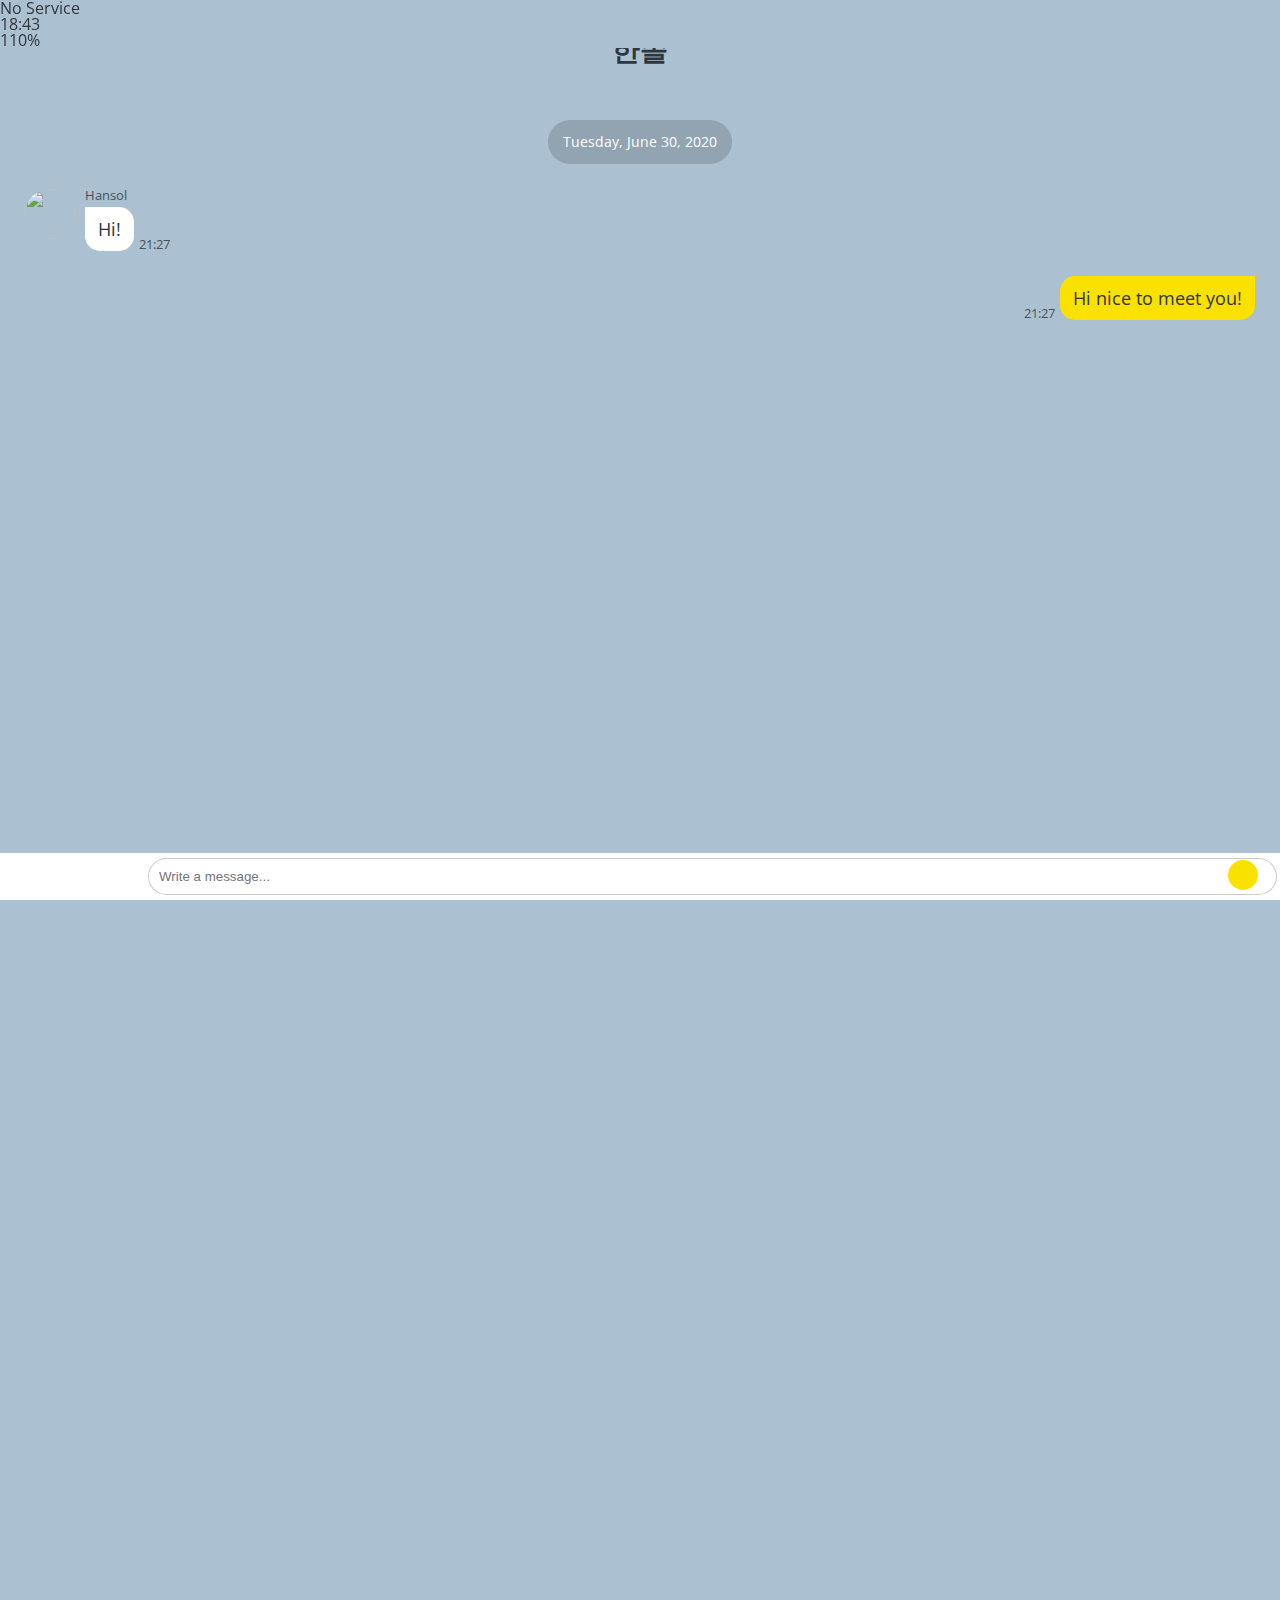
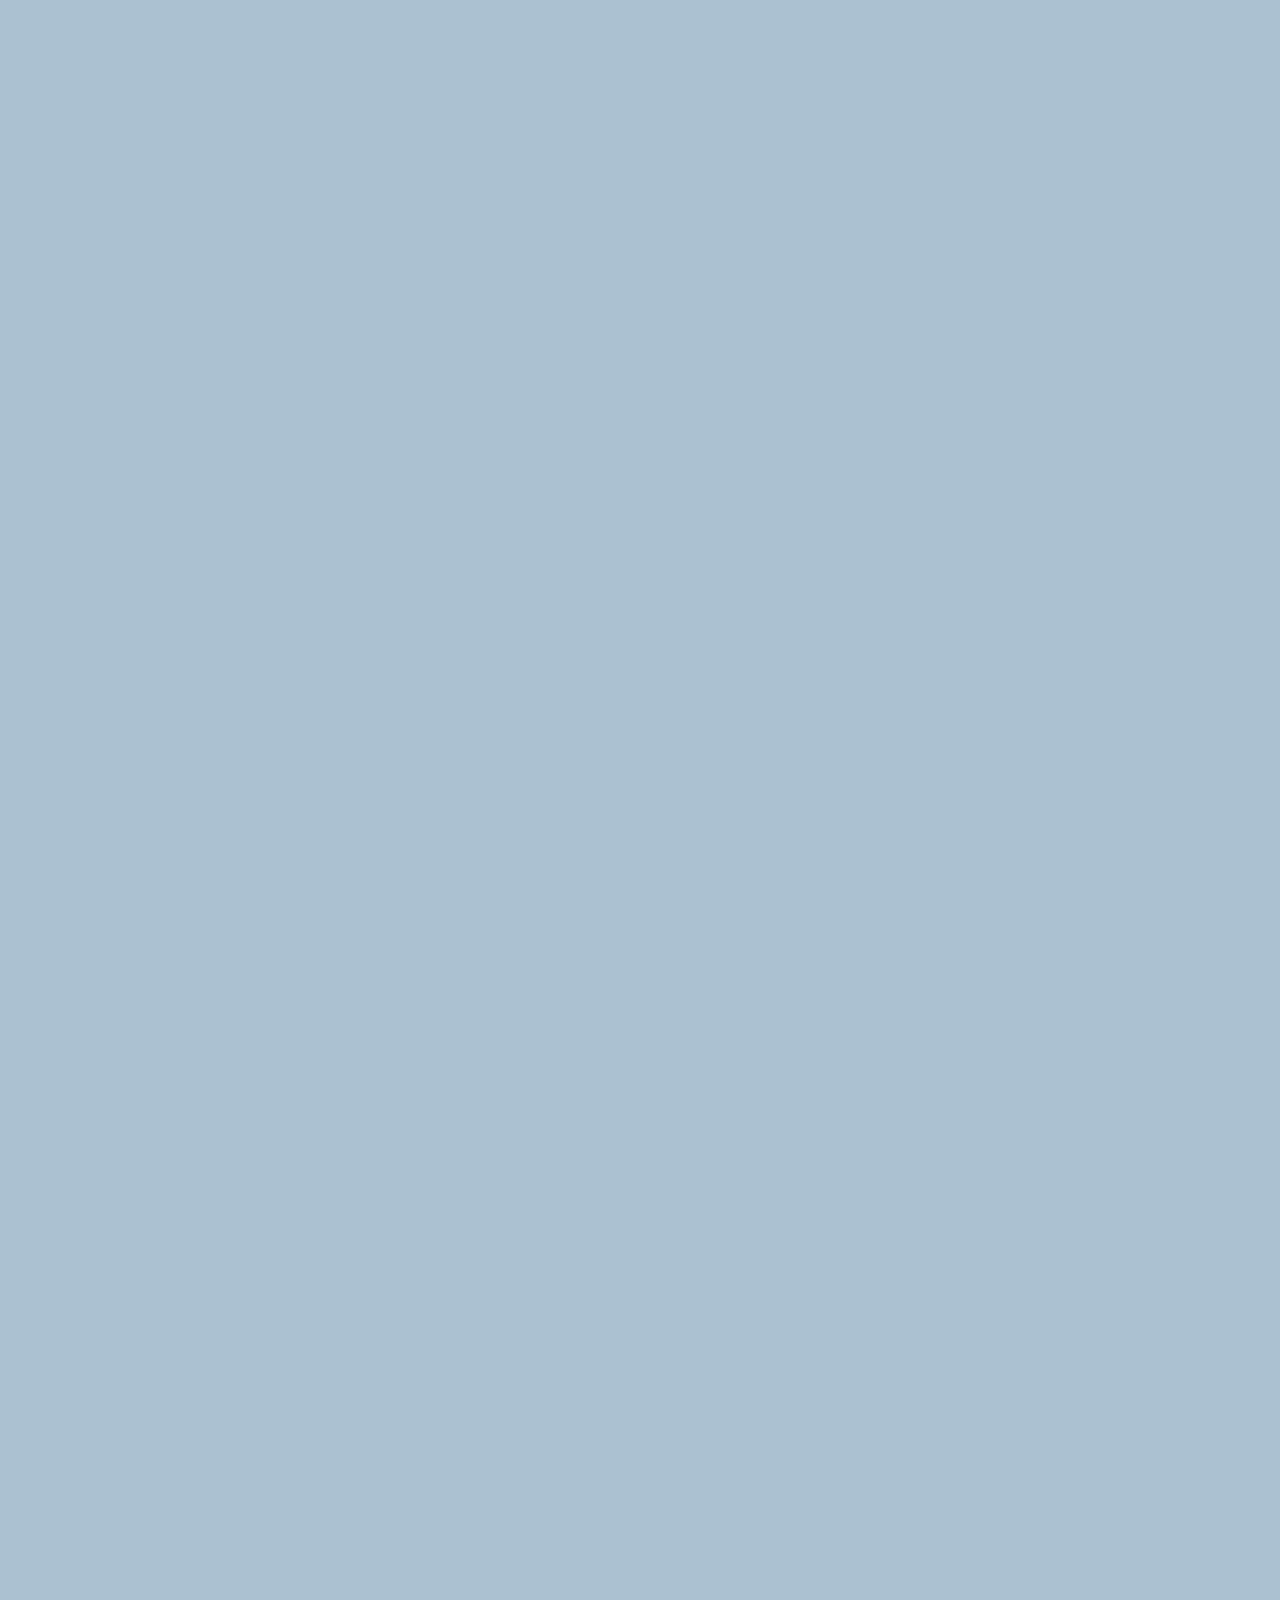
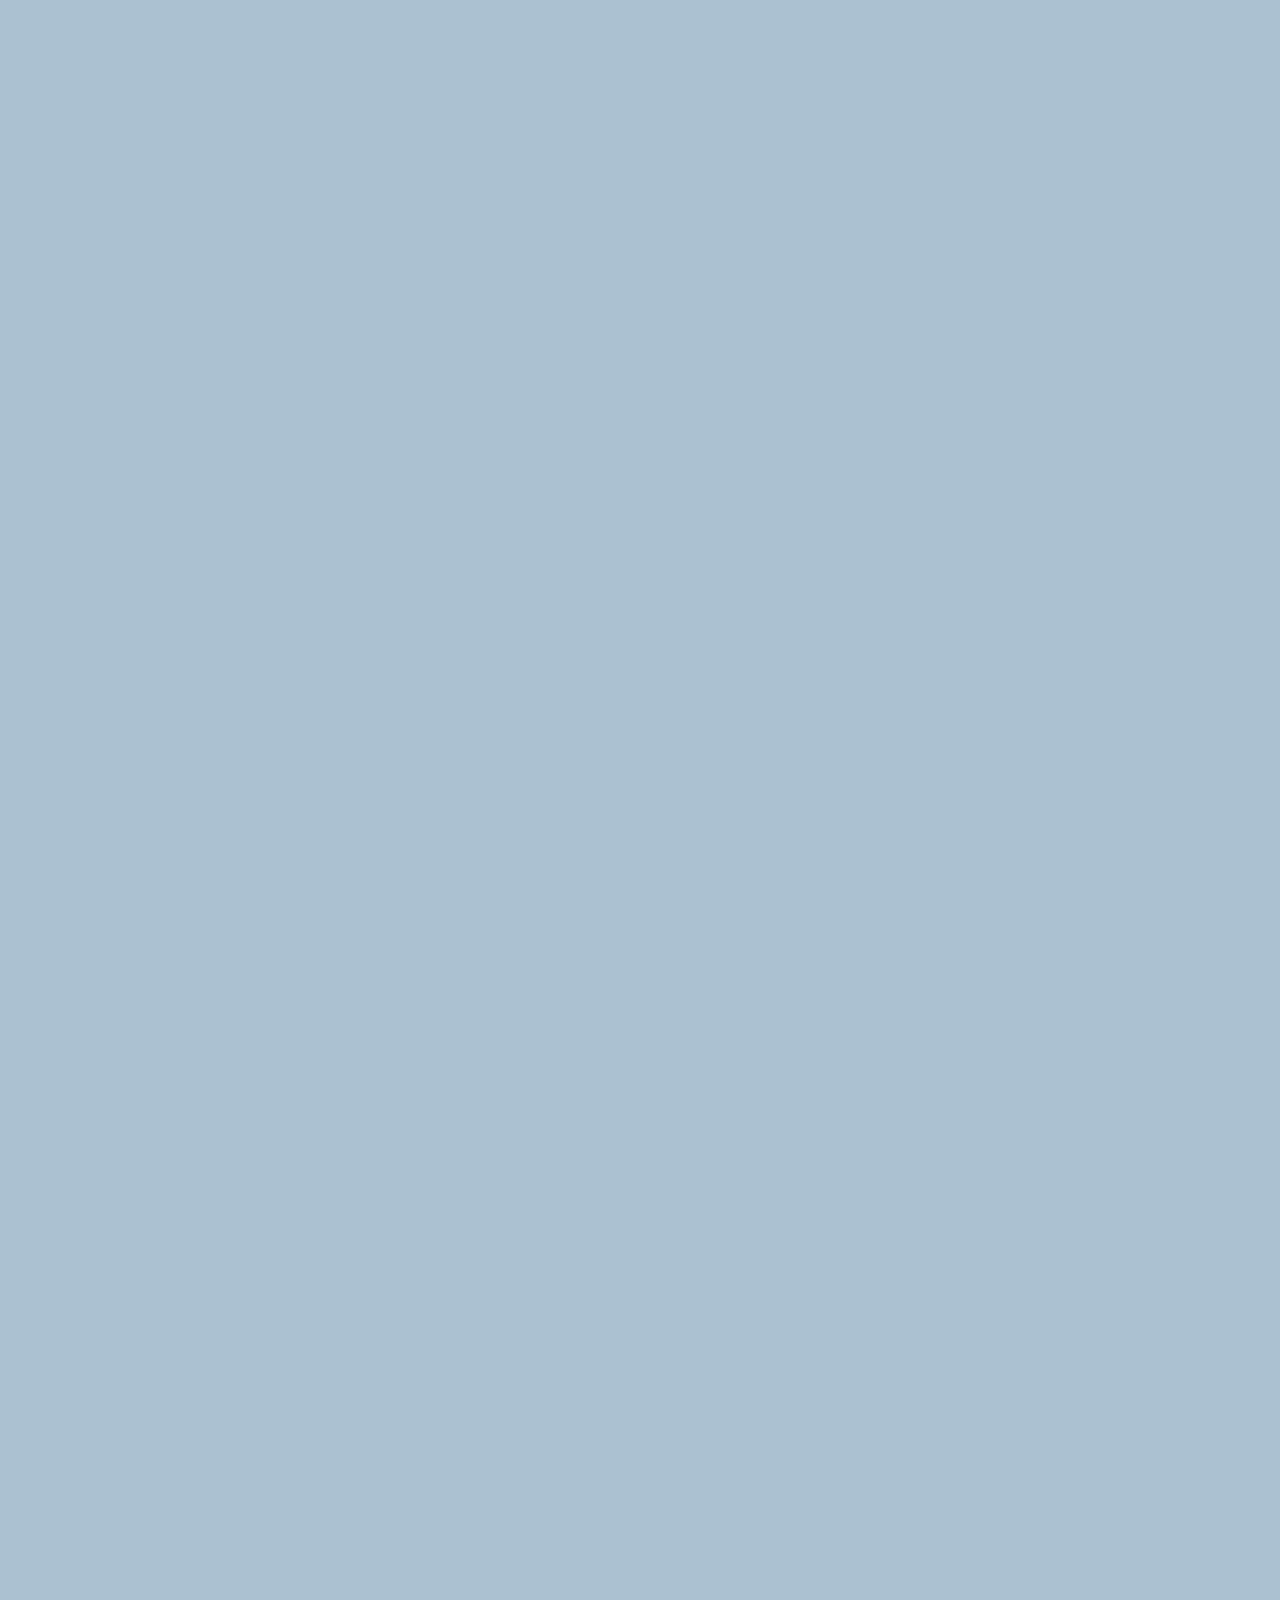
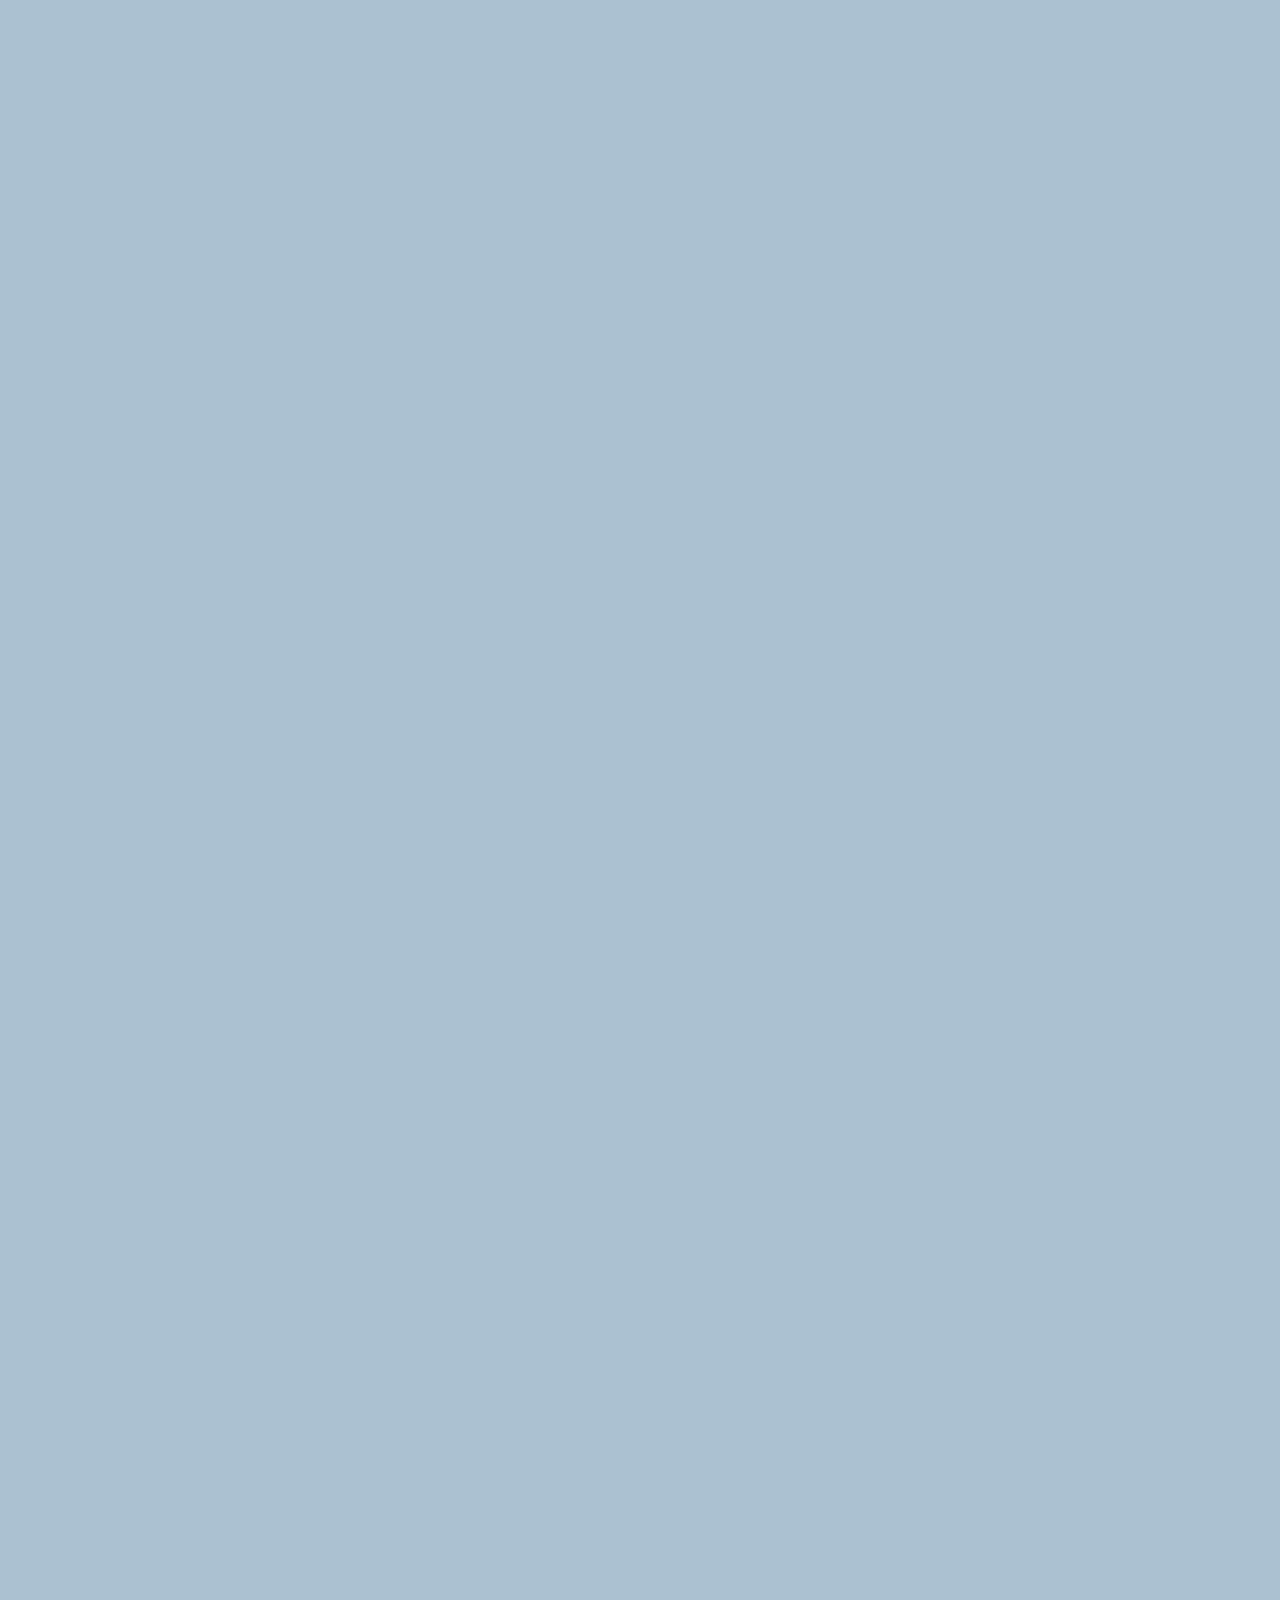
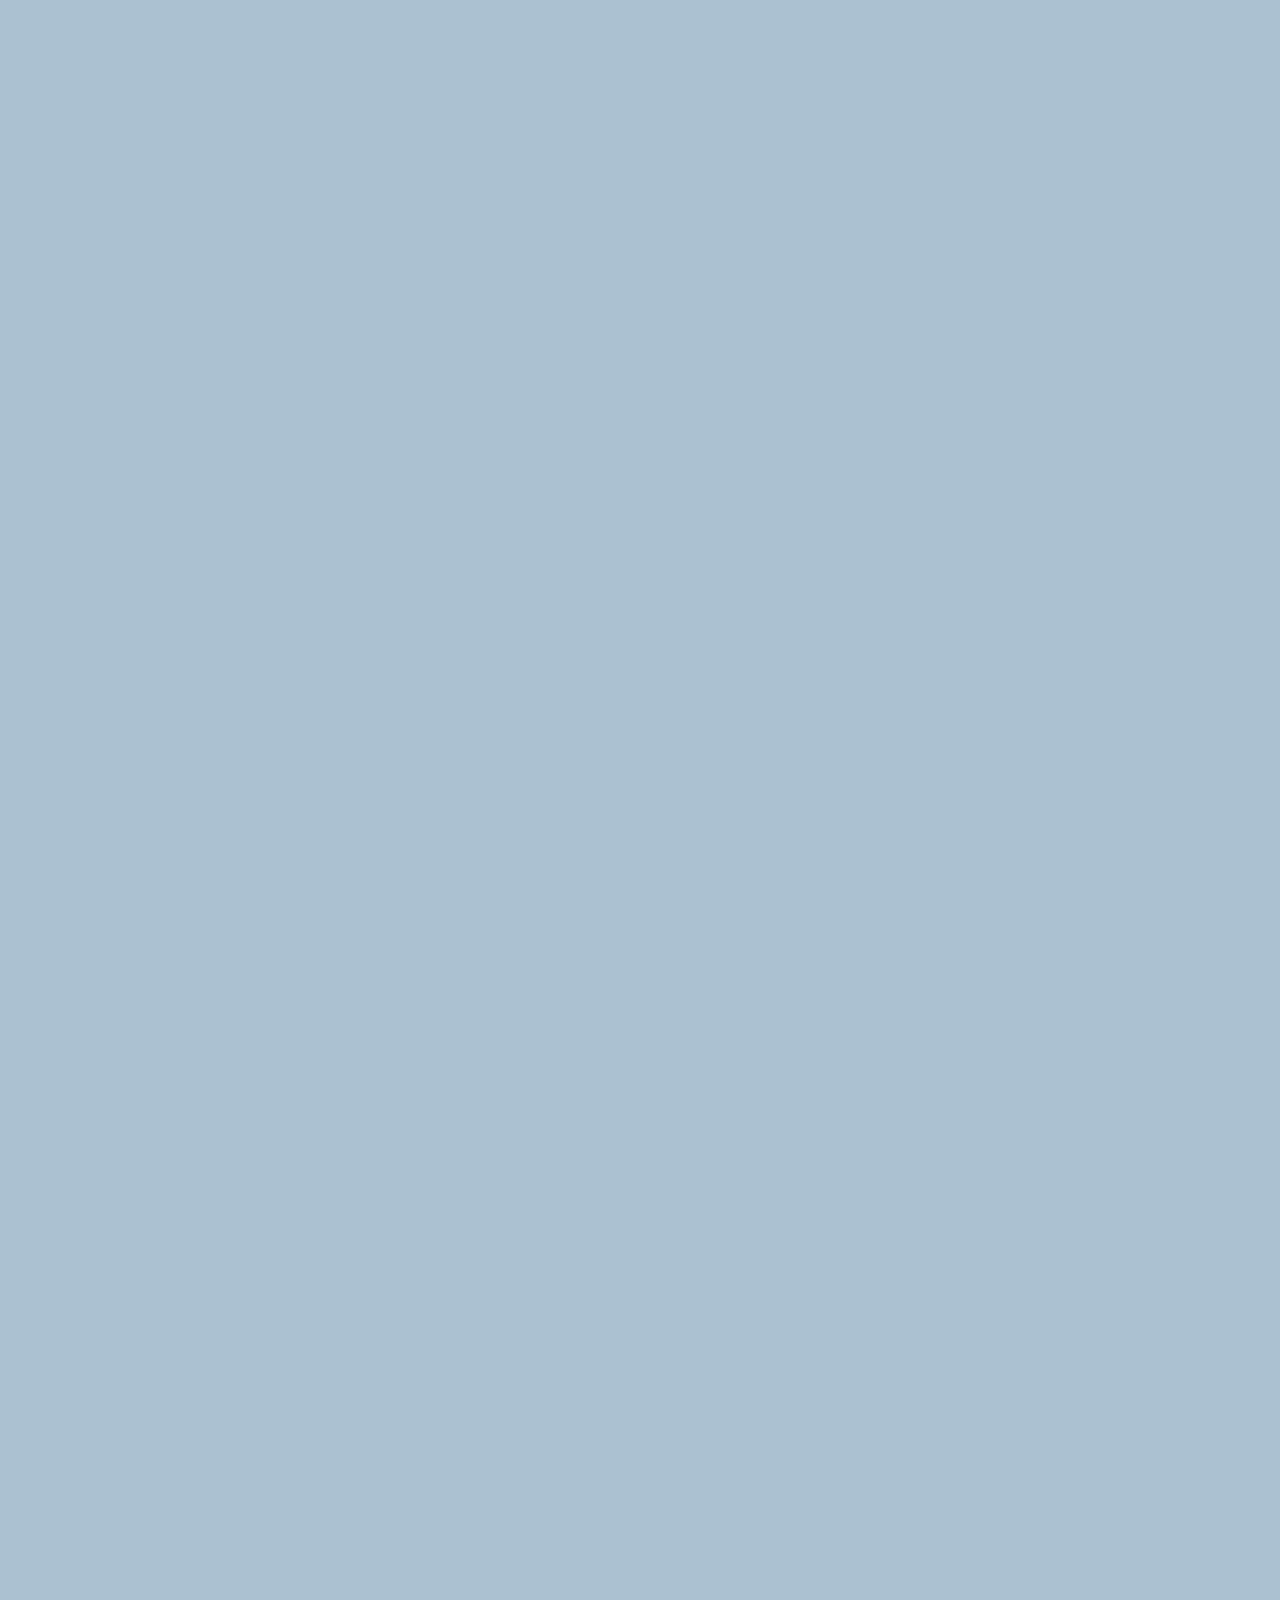
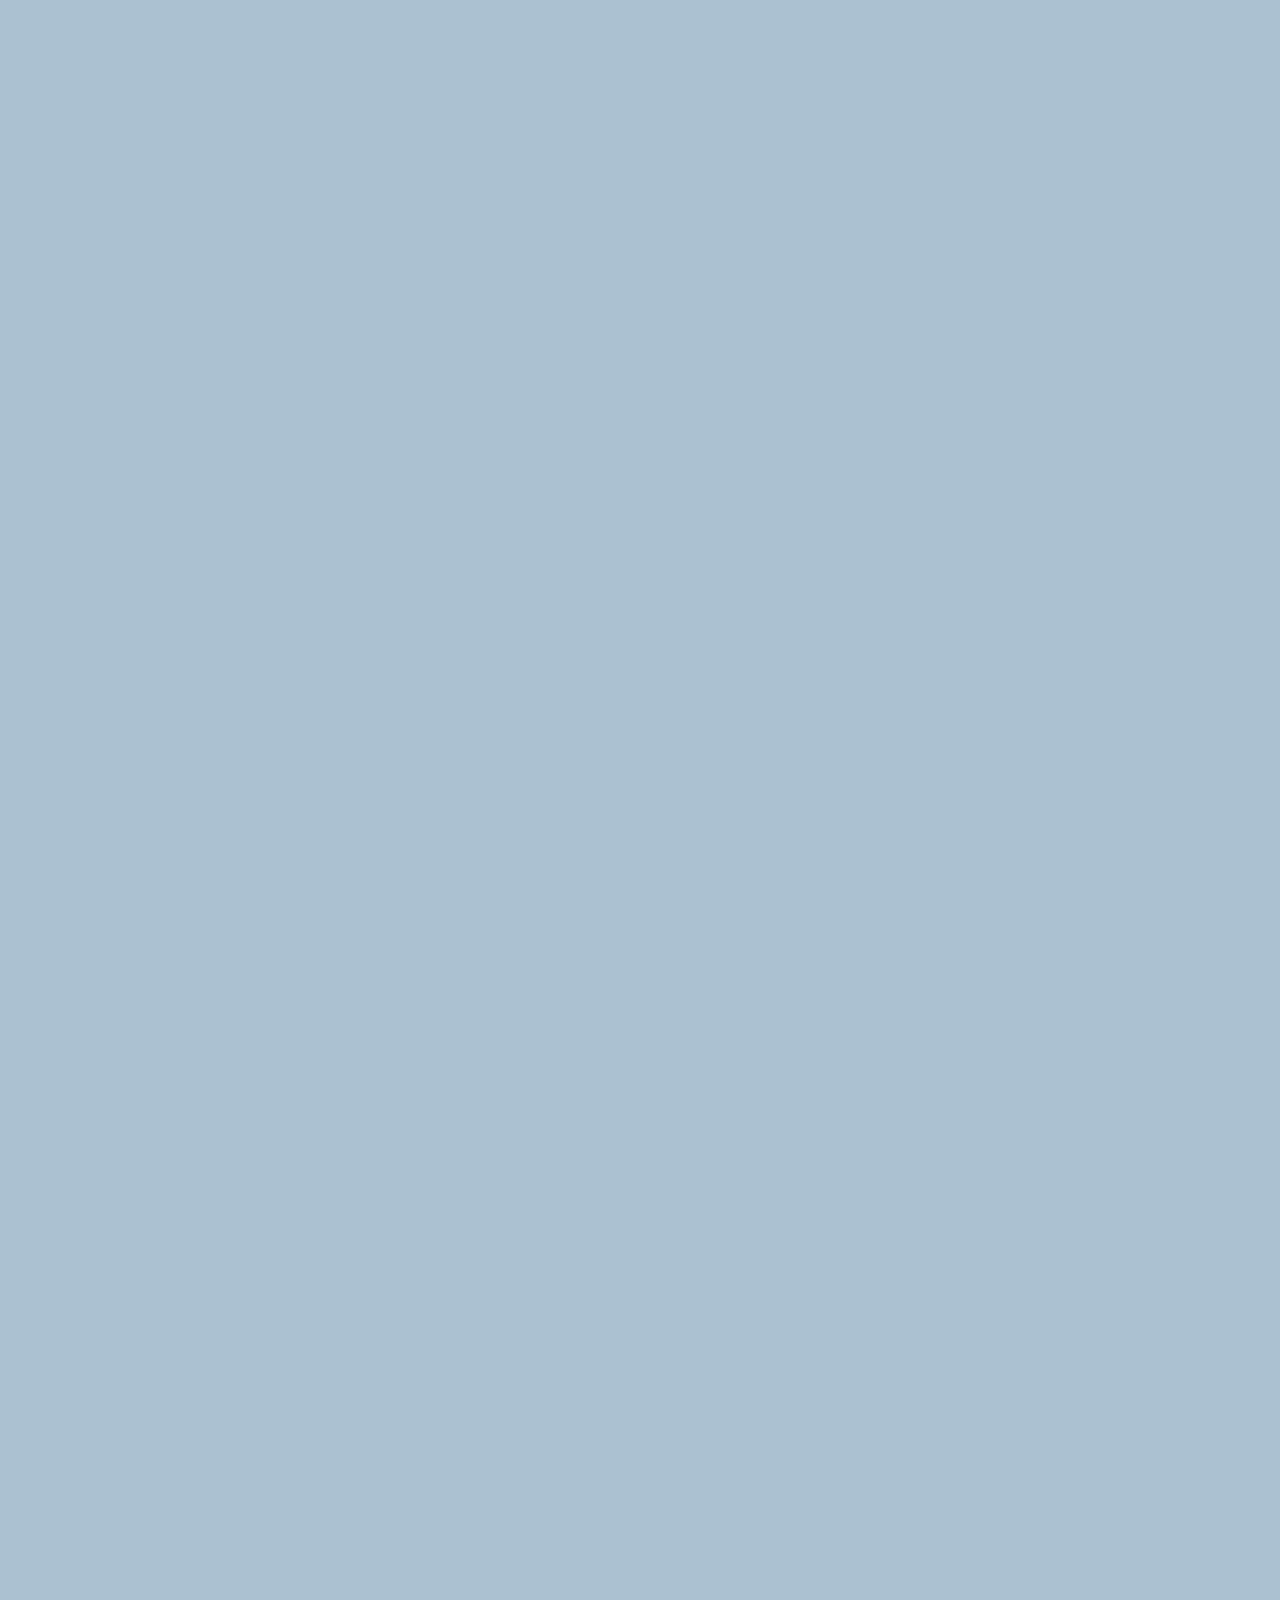
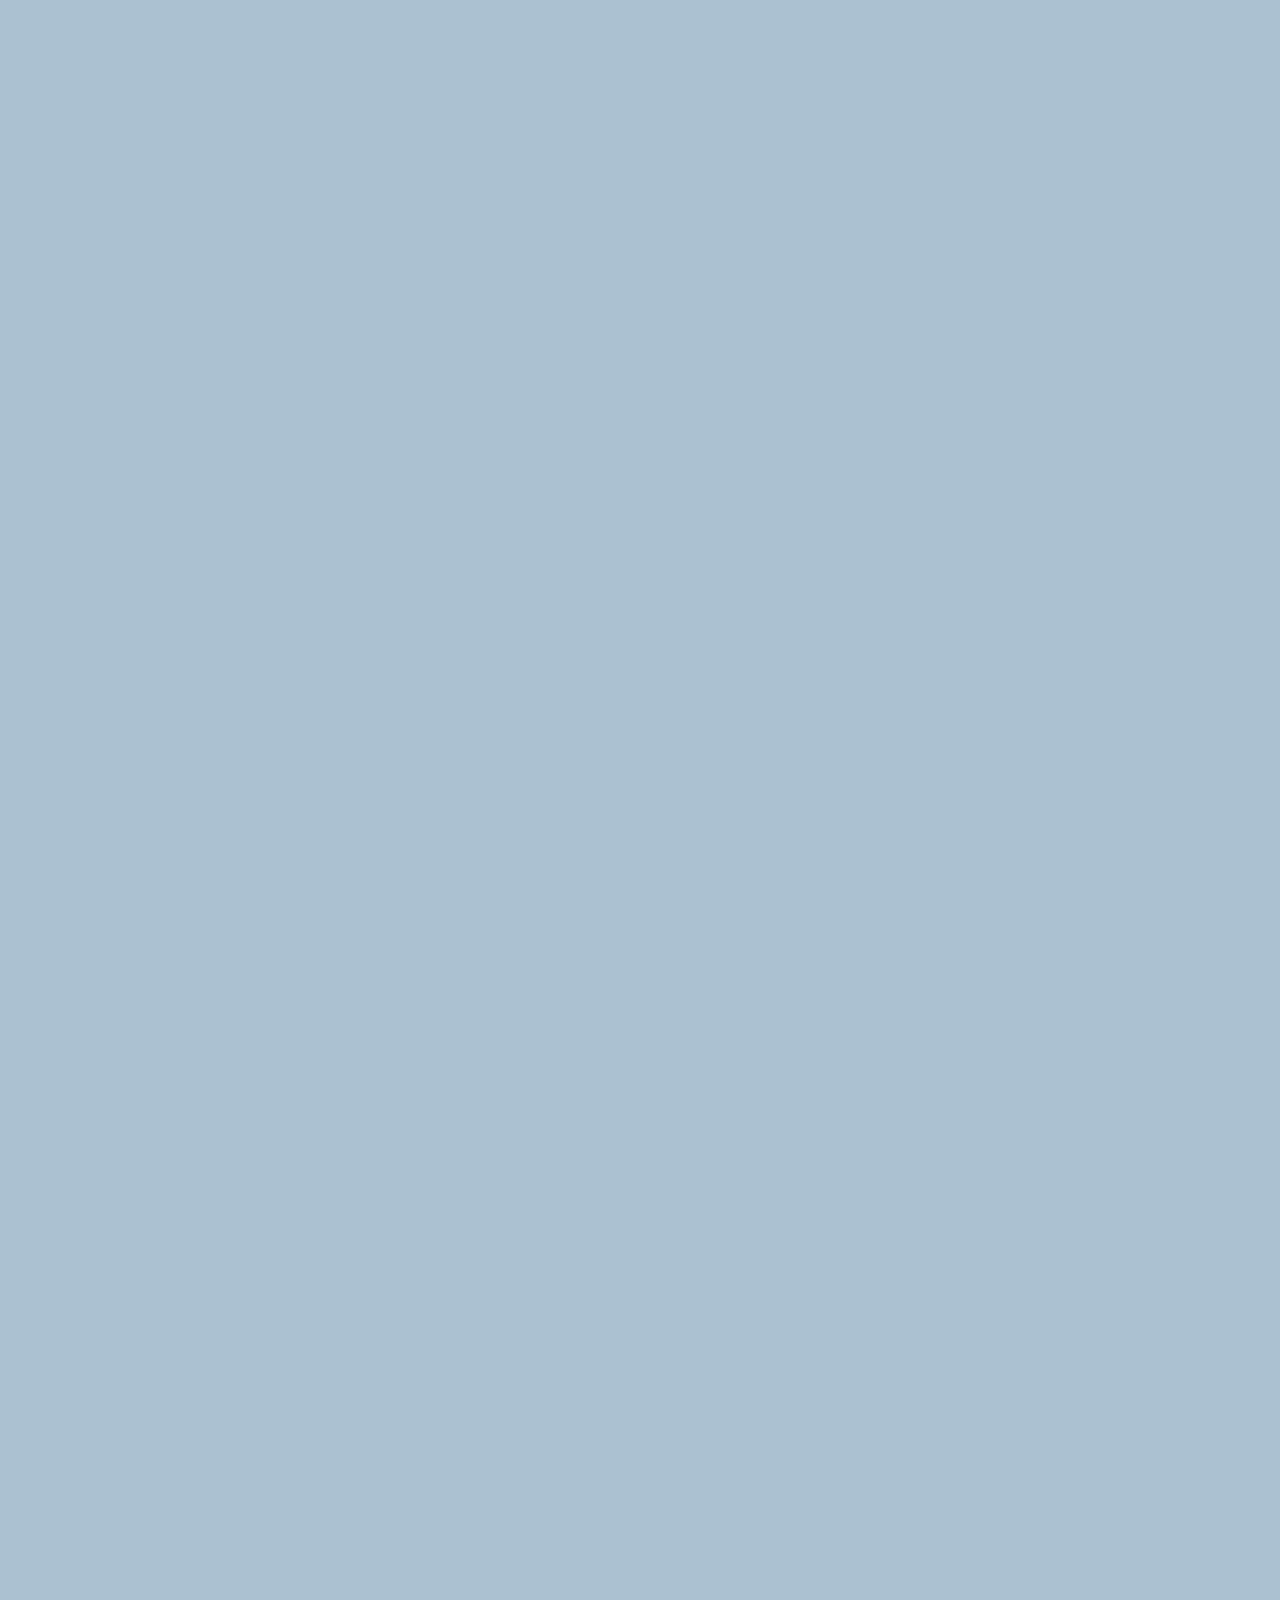
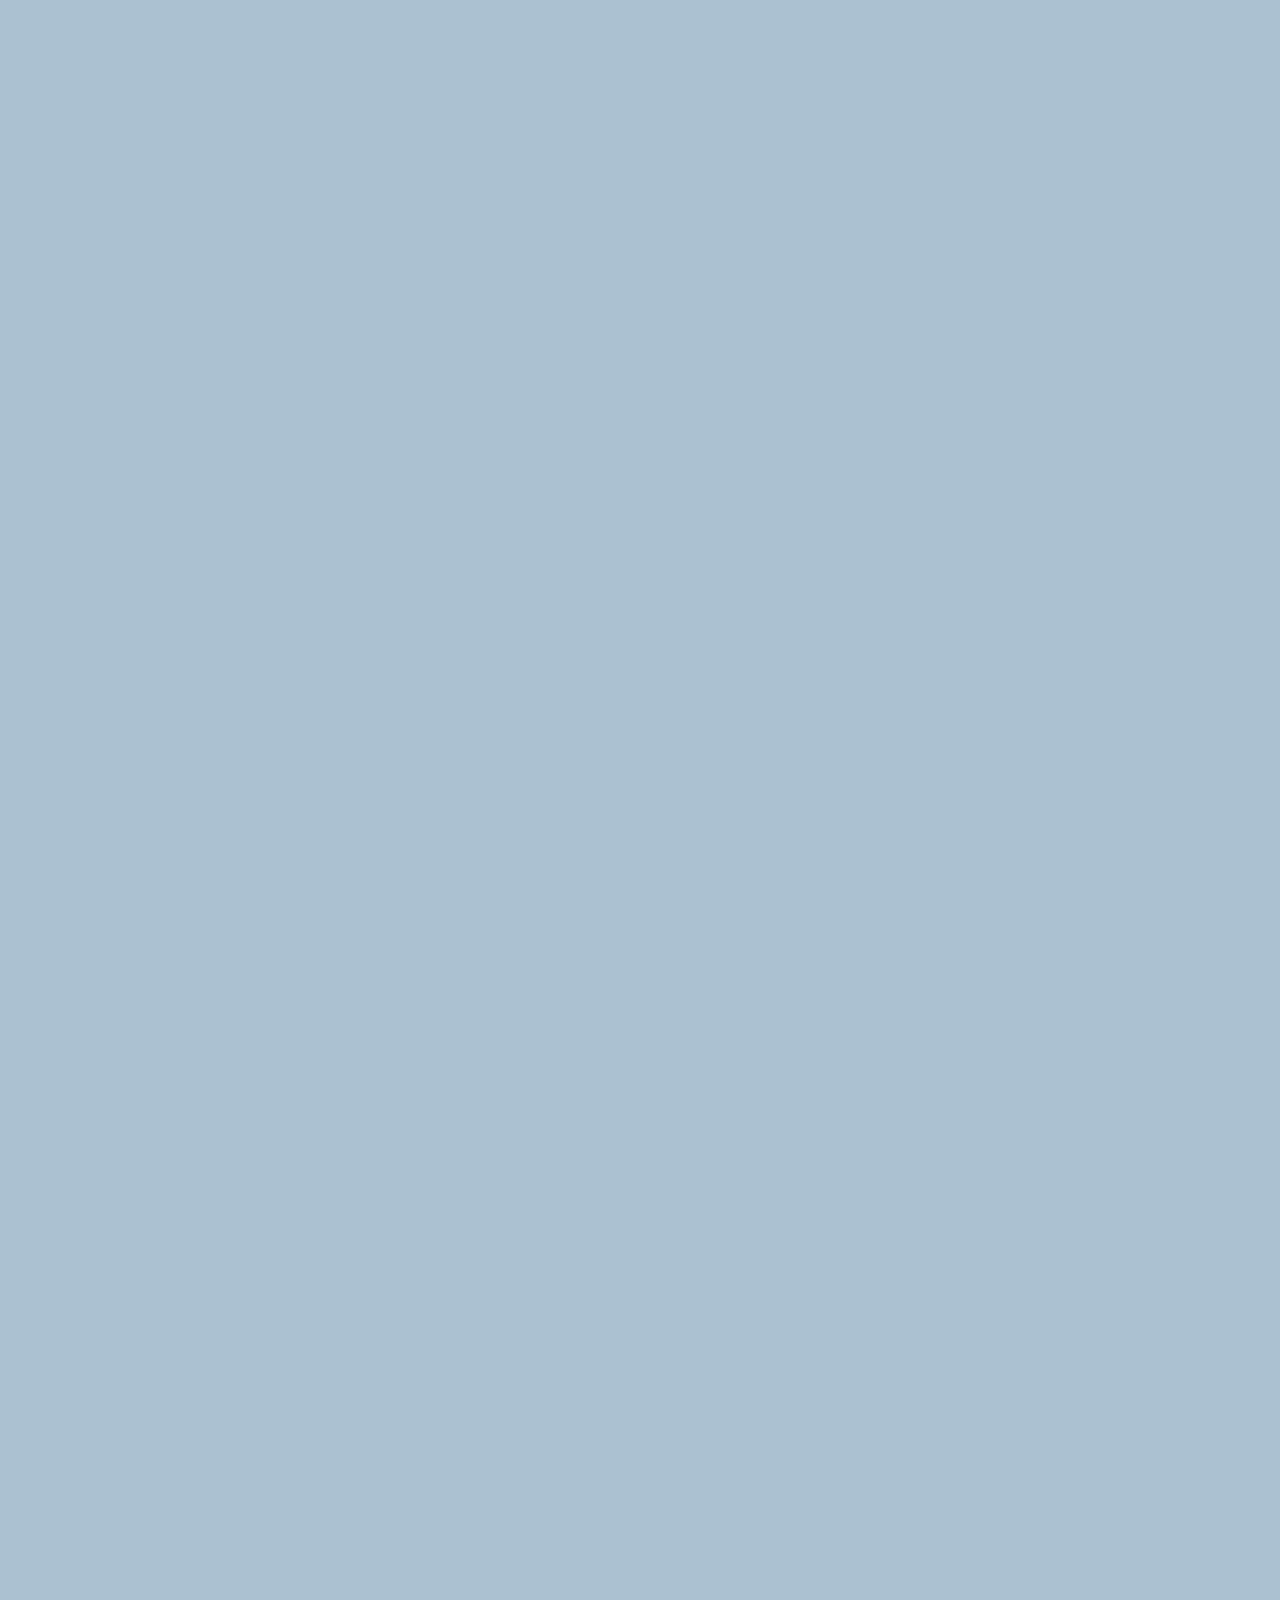
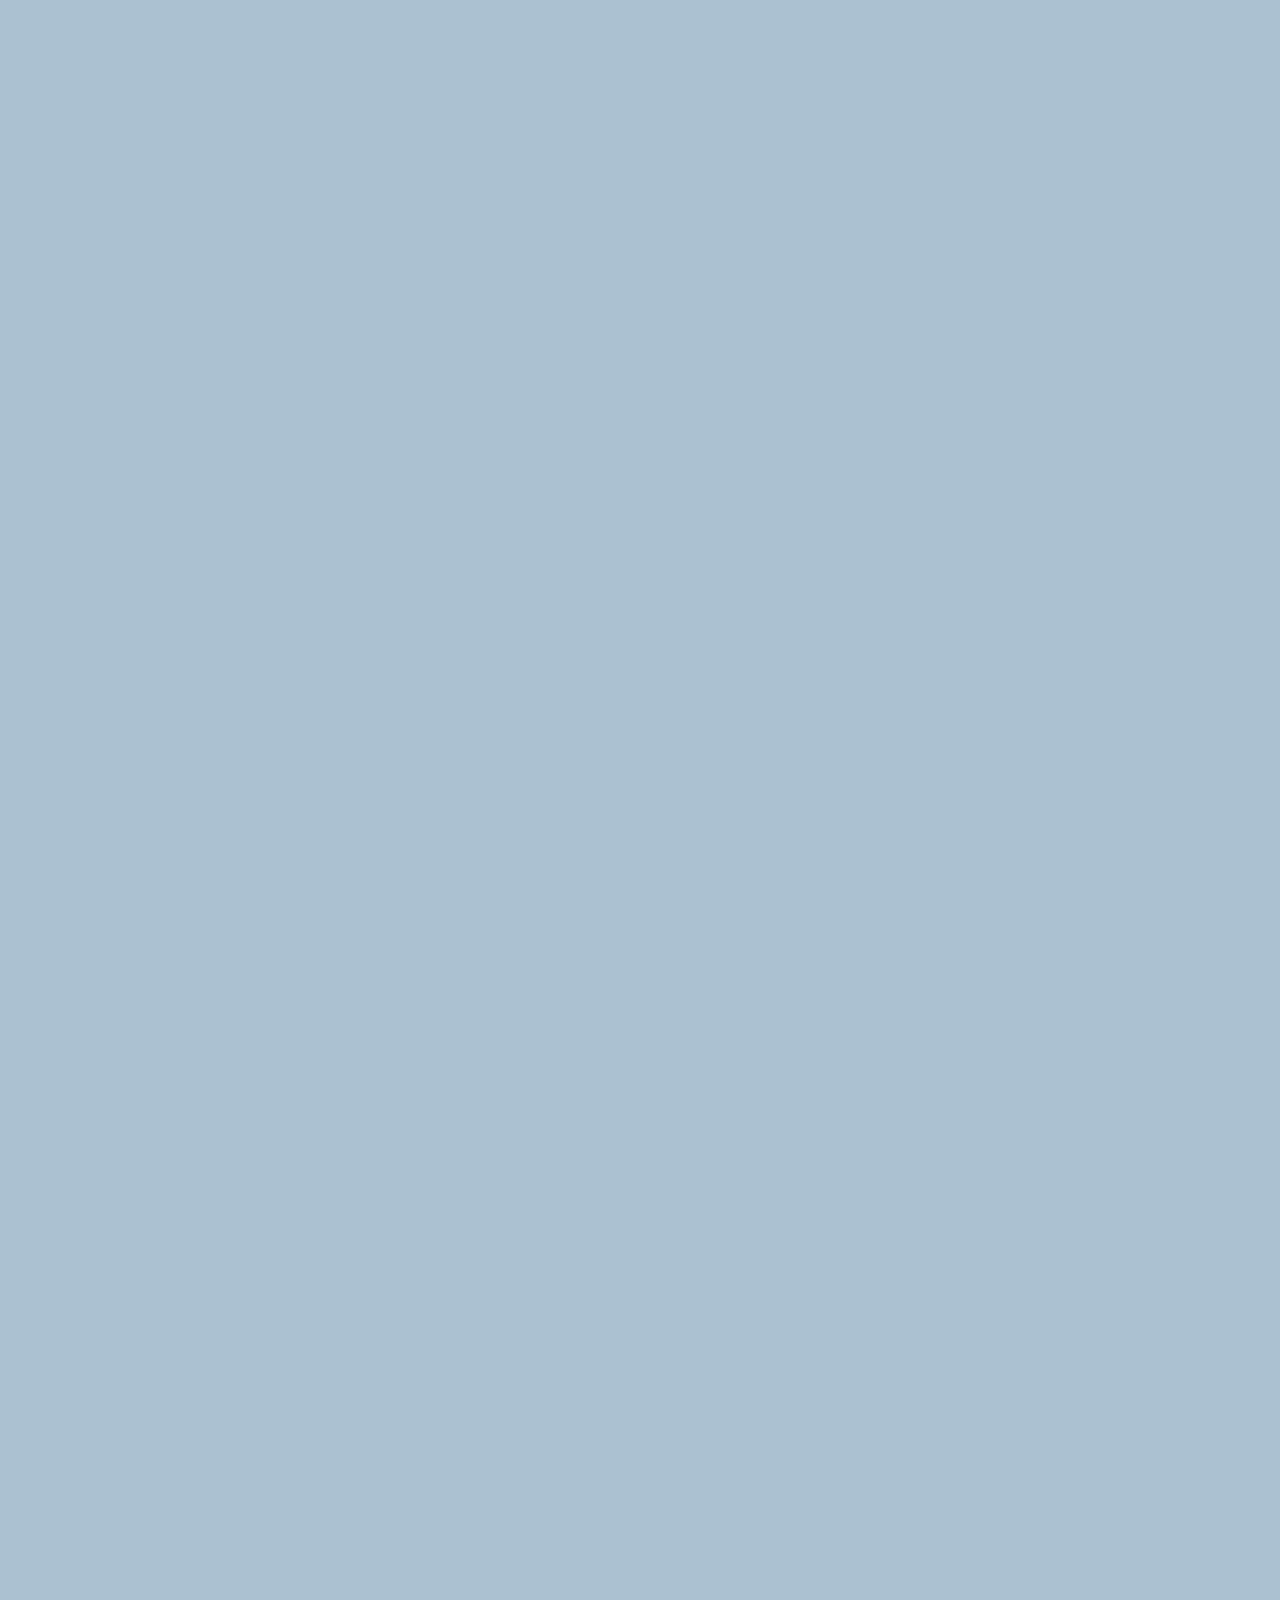
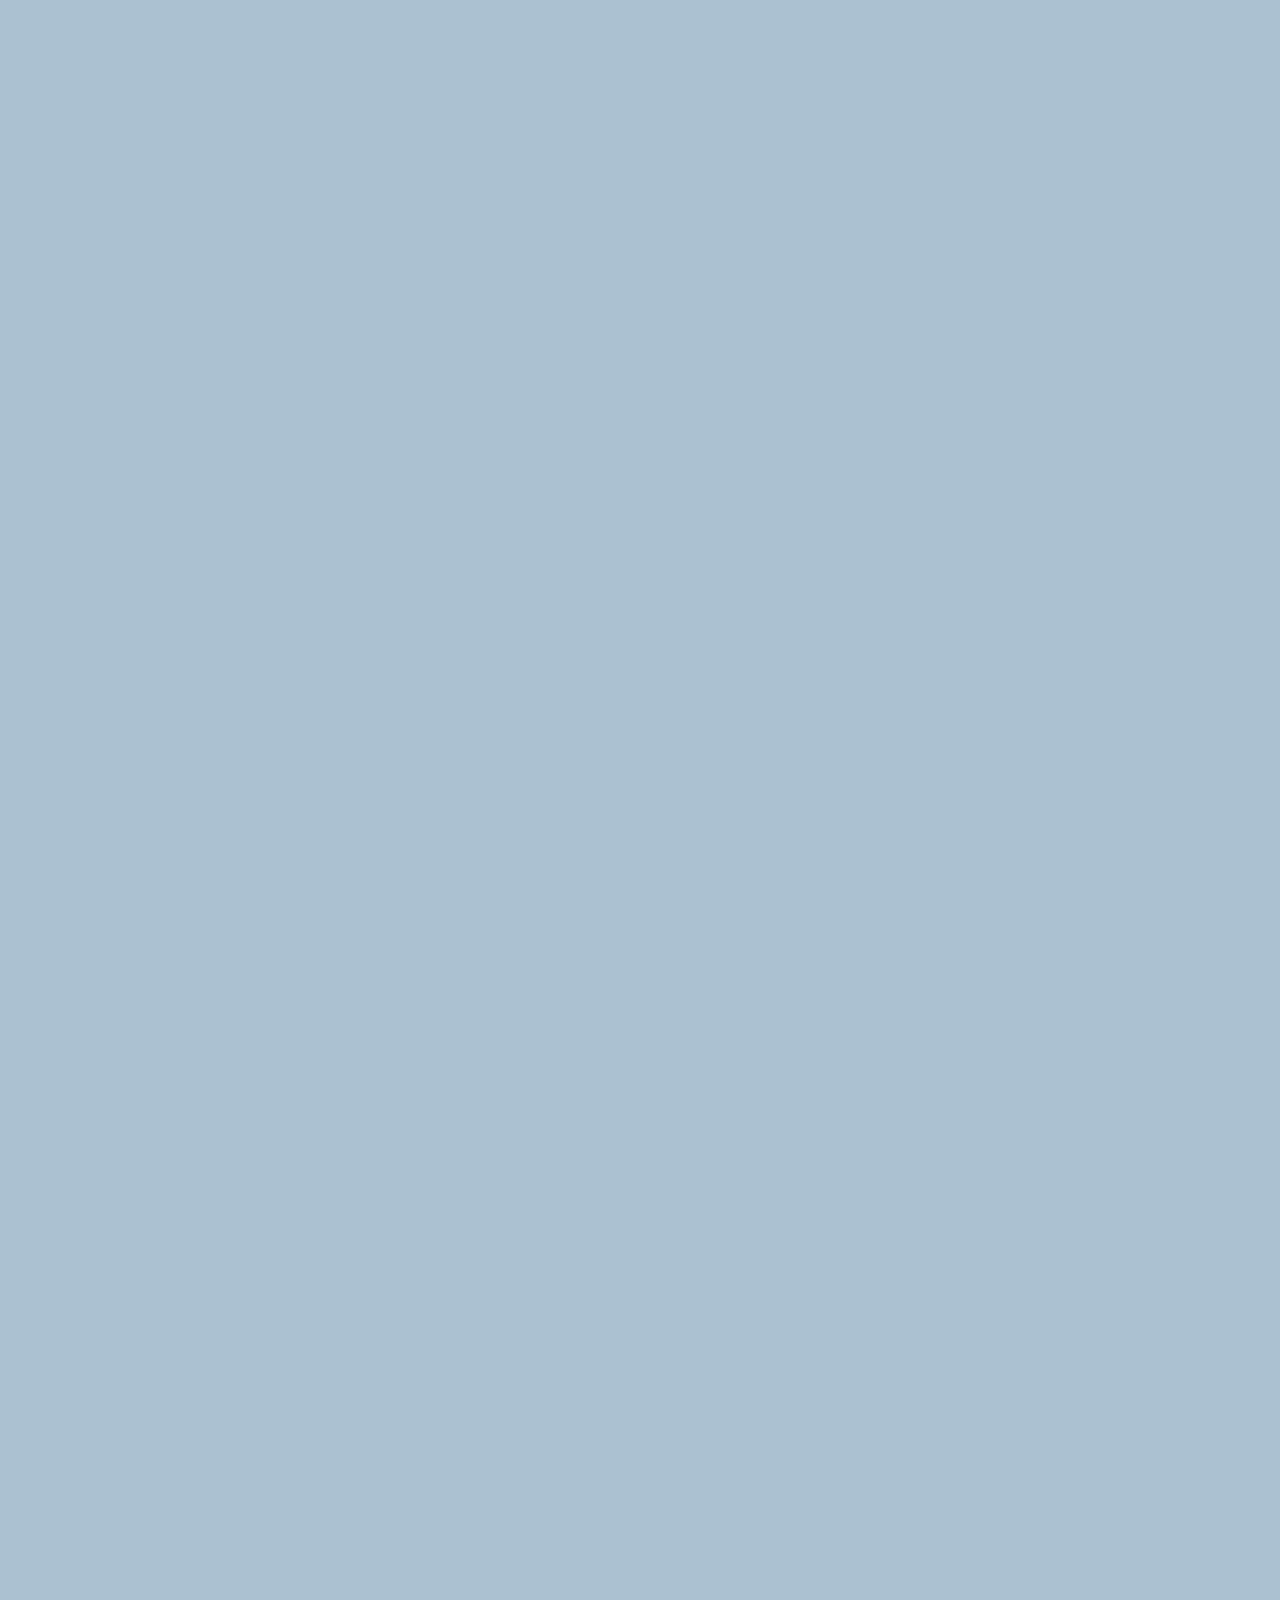
==== chat.html @ 4eeaeaf8 "Finish Write Message Input Page" ====
<!DOCTYPE html>
<html lang="en">
  <head>
    <link rel="stylesheet" href="css/styles.css" />
    <meta charset="UTF-8" />
    <meta http-equiv="X-UA-Compatible" content="IE=edge" />
    <meta name="viewport" content="width=device-width, initial-scale=1.0" />
    <title>Chat w/ Nico - Kokoa Talk</title>
  </head>
  <body id="chat-screen">
    <div class="status-bar">
      <div class="status-bar__column">
        <span>No Service</span>
        <i class="fas fa-wifi"></i>
      </div>
      <div class="status-bar__column">
        <span>18:43</span>
      </div>
      <div class="status-bar__column">
        <span>110%</span>
        <i class="fas fa-battery-full"></i>
        <i class="fas fa-bolt"></i>
      </div>
    </div>

    <header class="alt-header">
      <div class="alt-header__column">
        <a href="chats.html">
          <i class="fas fa-angle-left fa-3x"></i>
        </a>
      </div>
      <div class="alt-header__column">
        <h1 class="alt-header__title">한솔</h1>
      </div>
      <div class="alt-header__column">
        <span><i class="fas fa-search fa-lg"></i></span>
        <span class="i"><i class="fas fa-bars fa-lg"></i></span>
      </div>
    </header>

    <main class="main-screen main-chat">
      <div class="chat__timestamp">Tuesday, June 30, 2020</div>
      <div class="message-row">
        <img src="img/profile.jpg" />
        <div class="message-row__content">
          <span class="message__author">Hansol</span>
          <div class="message__info">
            <span class="message__bubble">Hi!</span>
            <span class="message__time">21:27</span>
          </div>
        </div>
      </div>
      <div class="message-row message-row--own">
        <div class="message-row__content">
          <div class="message__info">
            <span class="message__bubble">Hi nice to meet you!</span>
            <span class="message__time">21:27</span>
          </div>
        </div>
      </div>
    </main>
    <form class="reply">
      <div class="reply__column">
        <i class="far fa-plus-square fa-lg"></i>
      </div>
      <div class="reply__column">
        <input type="text" placeholder="Write a message..." />
        <i class="far fa-smile-wink fa-lg"></i>
        <button>
          <i class="fas fa-arrow-up"></i>
        </button>
      </div>
    </form>
    <script
      src="https://kit.fontawesome.com/4937b924a7.js"
      crossorigin="anonymous"
    ></script>
  </body>
</html>
---- css/styles.css ----
@import url("https://fonts.googleapis.com/css2?family=Open+Sans:wght@400;600&display=swap");
@import "reset.css";
@import "variables.css";

/* Components */
@import "components/status-bar.css";
@import "components/nav-bar.css";
@import "components/screen-header.css";
@import "components/user-component.css";
@import "components/badge.css";
@import "components/dot.css";
@import "components/icon-row.css";
@import "components/alt-screen-header.css";

/* Screens */
@import "screens/login.css";
@import "screens/friends.css";
@import "screens/find.css";
@import "screens/more.css";
@import "screens/settings.css";
@import "screens/chat.css";

body {
  color: #2e363e;
  font-family: "Open Sans", sans-serif;
}

.main-screen {
  padding: 0px var(--horizontal-space);
}
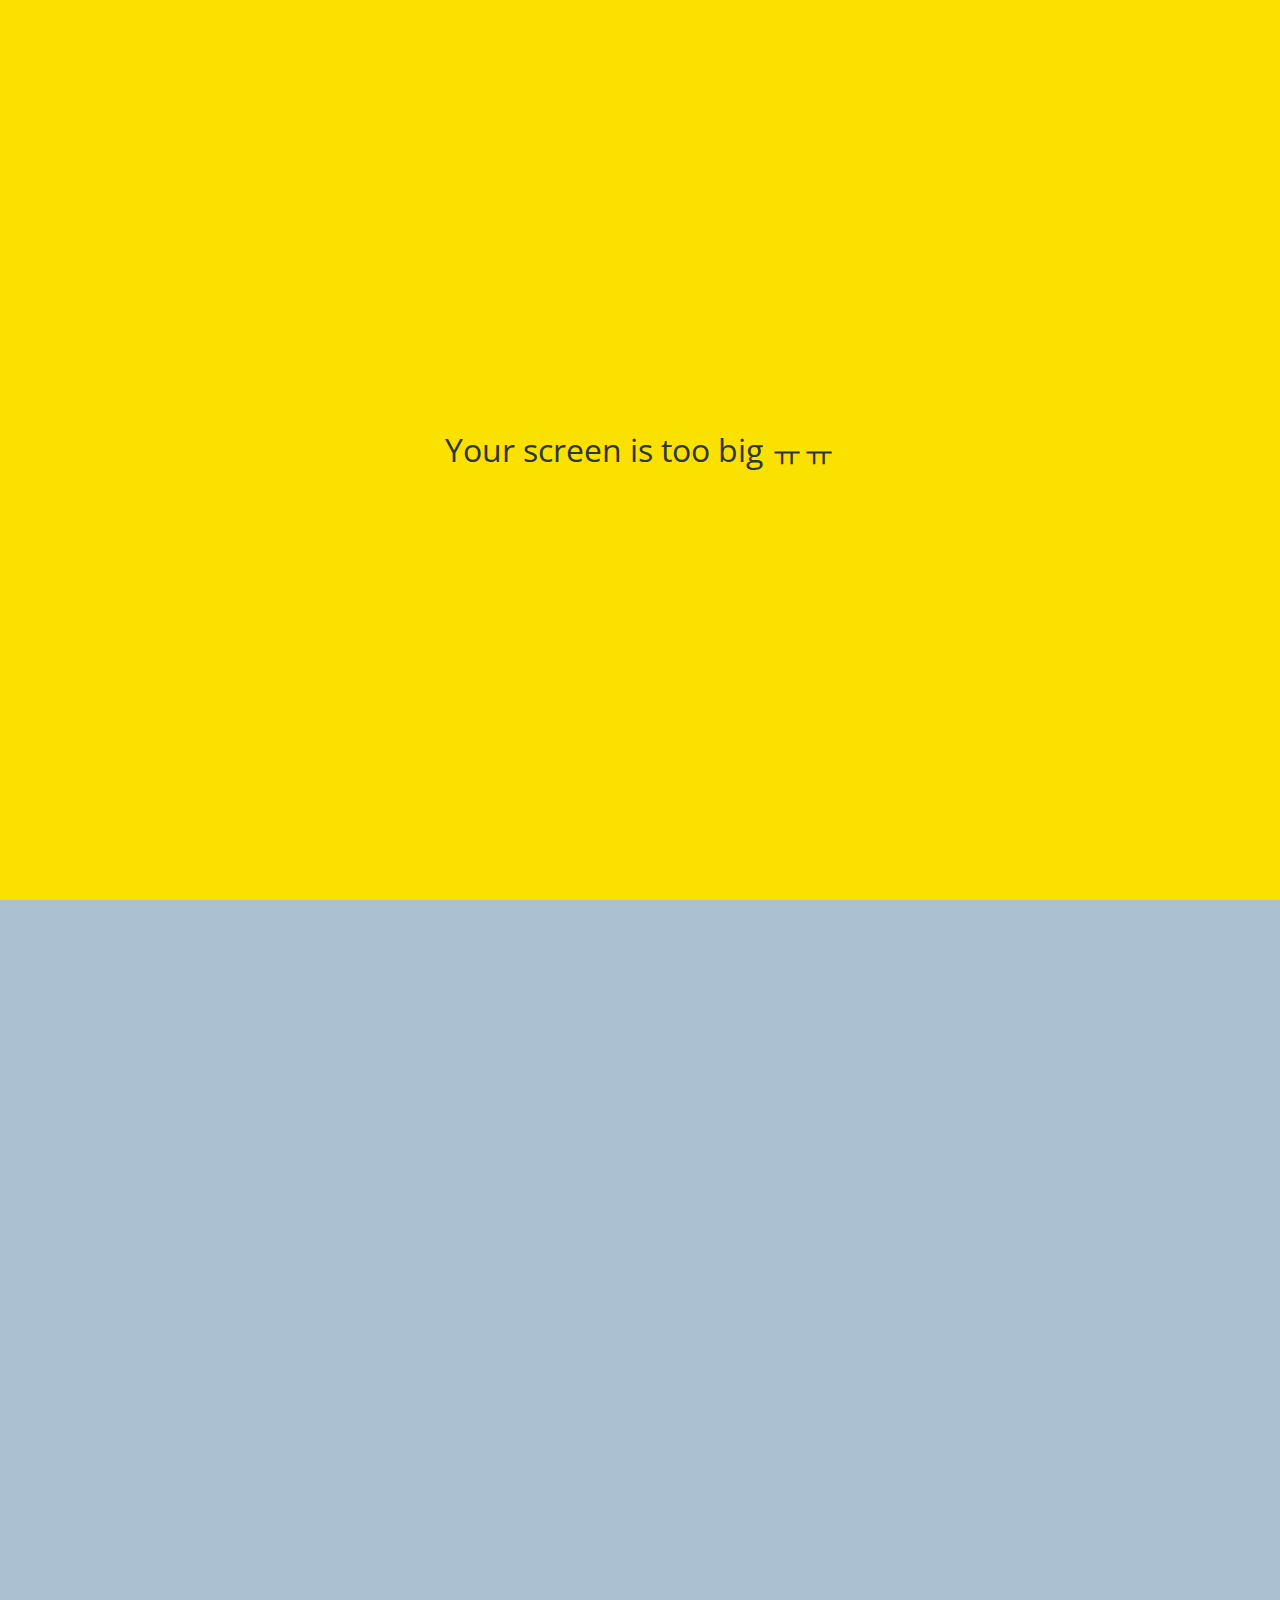
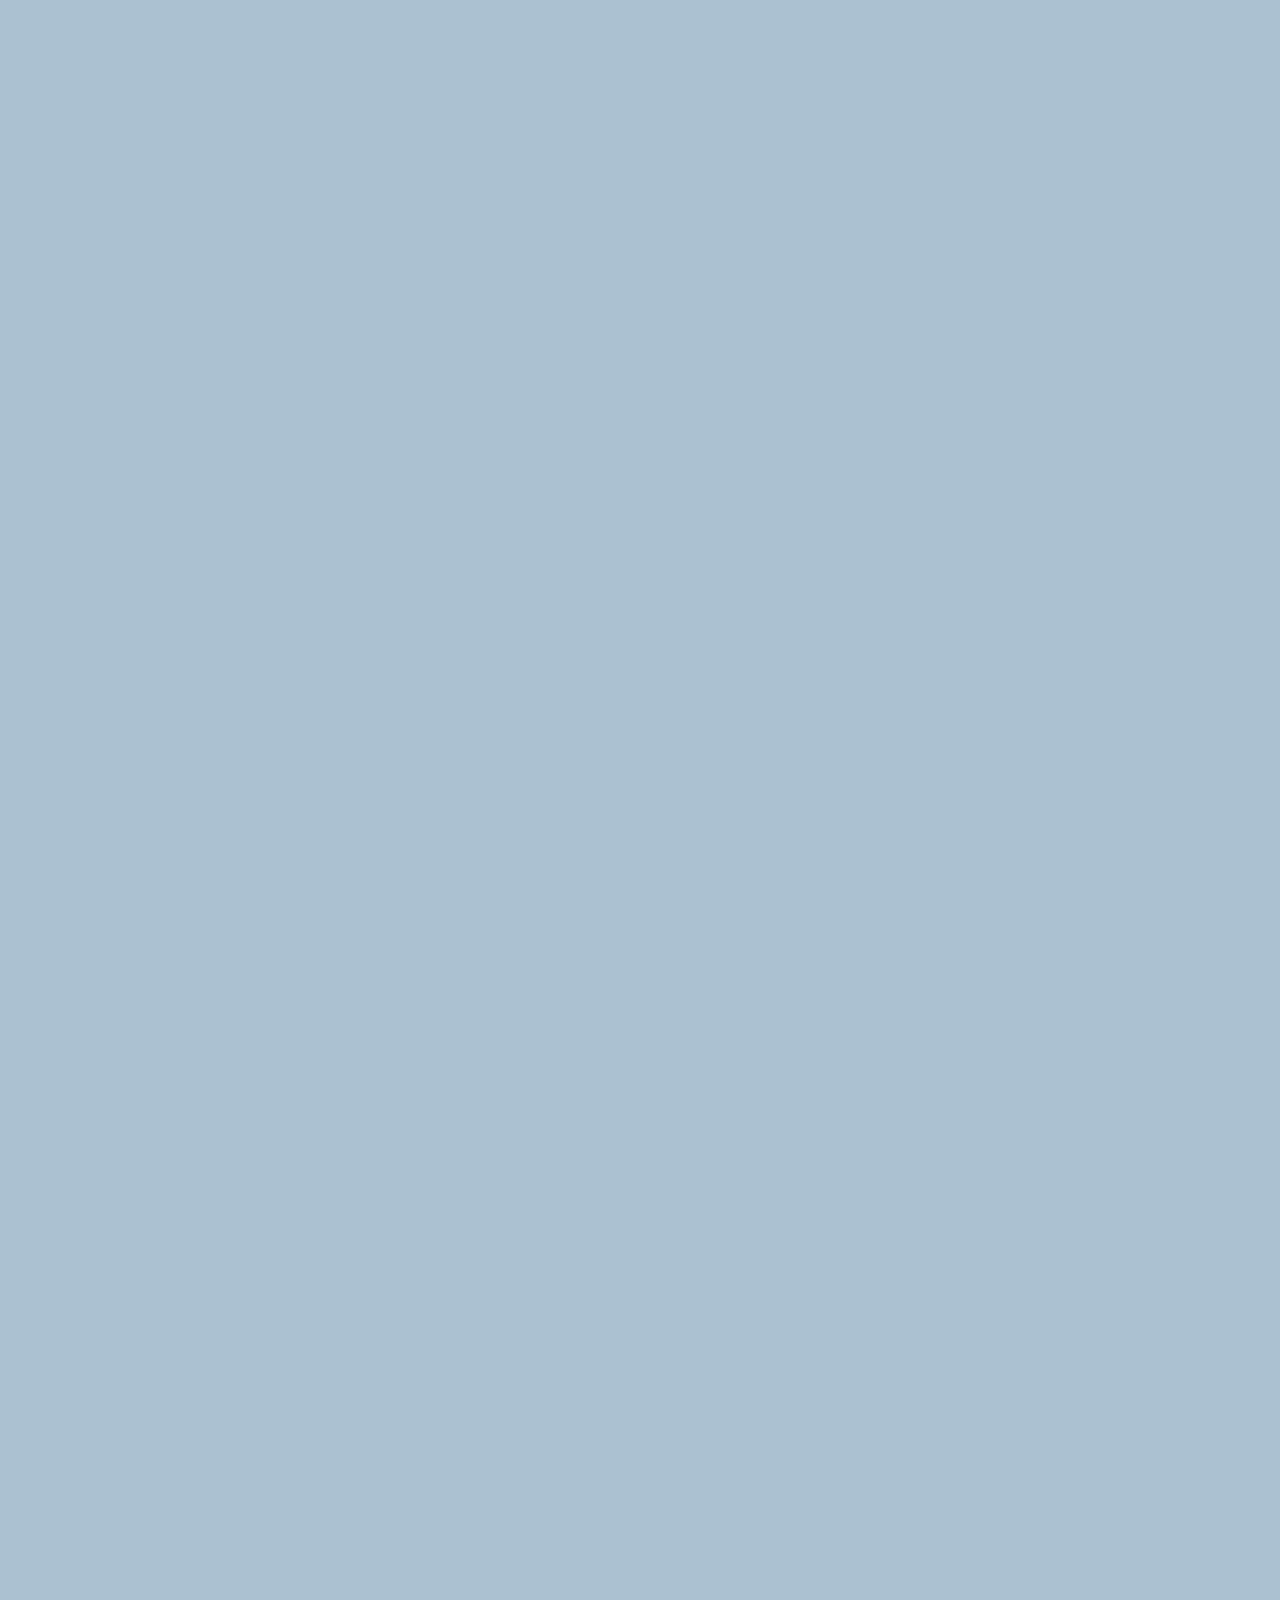
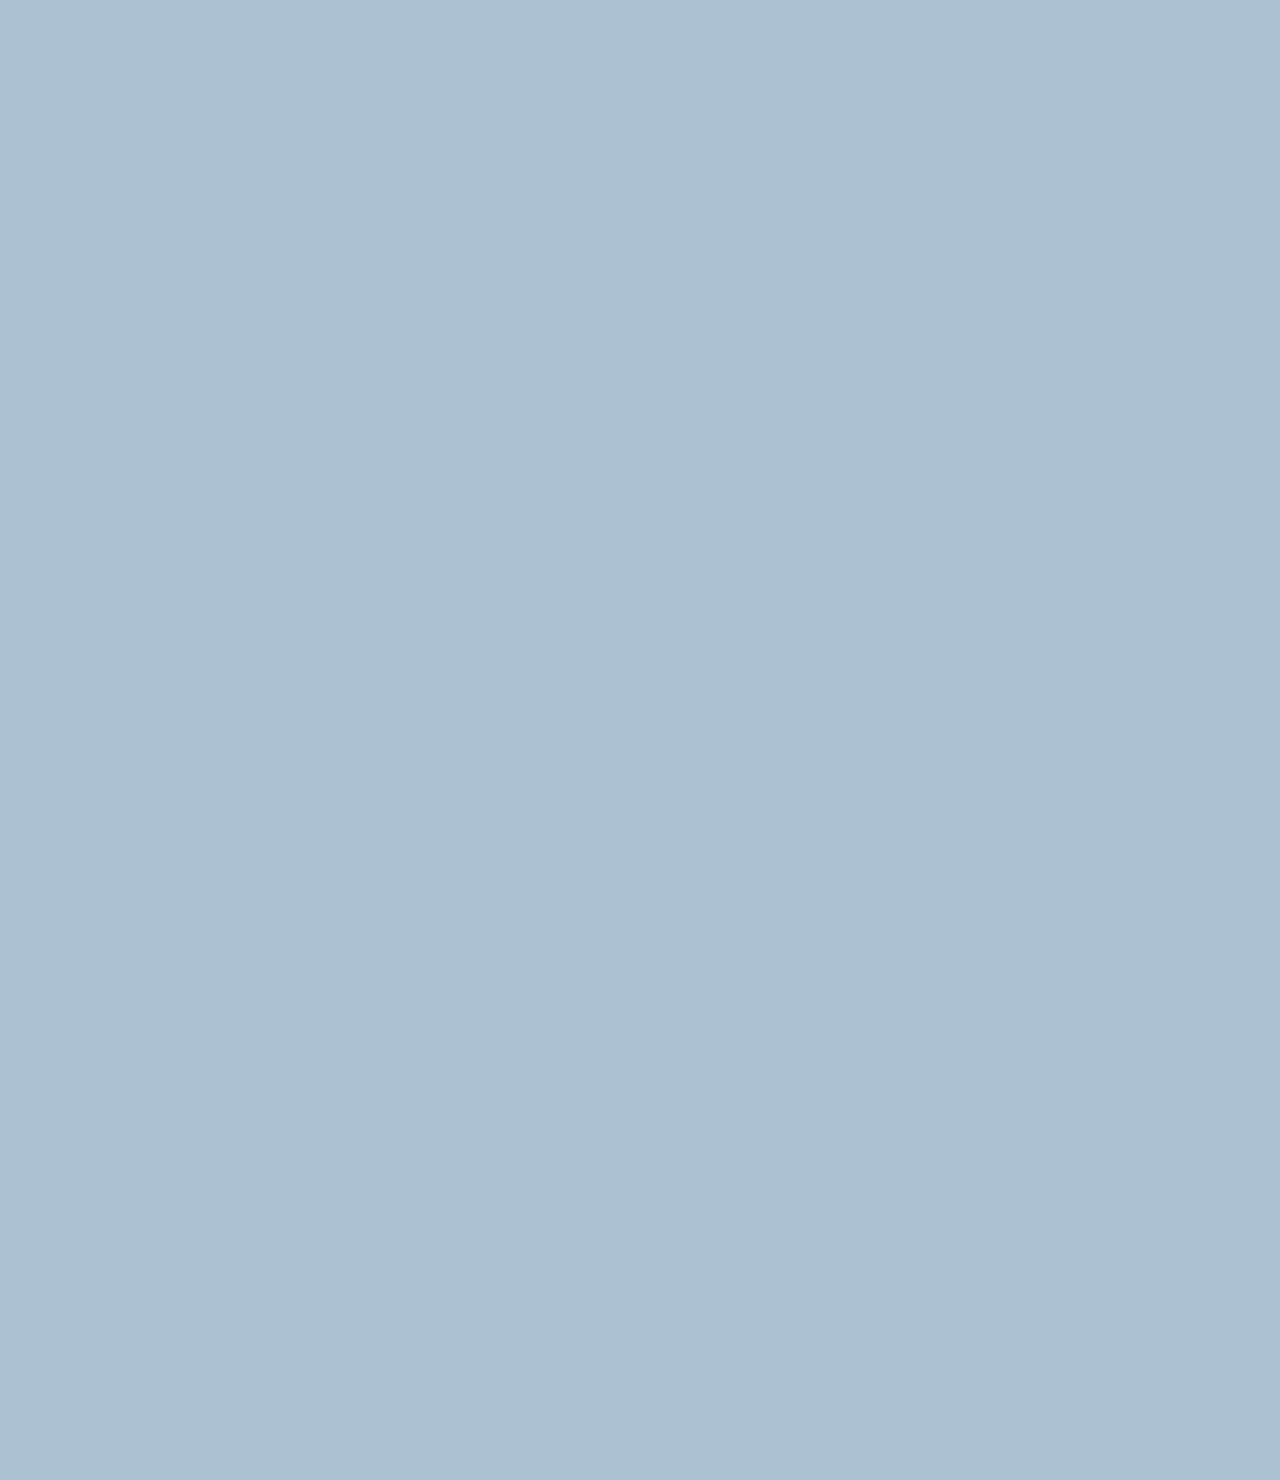
==== commit 5d7bd551: "Finish No Mobile Media Query" ====
--- a/chat.html
+++ b/chat.html
@@ -71,6 +71,11 @@
         </button>
       </div>
     </form>
+
+    <div id="no-mobile">
+      <span>Your screen is too big ㅠㅠ</span>
+    </div>
+
     <script
       src="https://kit.fontawesome.com/4937b924a7.js"
       crossorigin="anonymous"
--- a/css/styles.css
+++ b/css/styles.css
@@ -11,6 +11,7 @@
 @import "components/dot.css";
 @import "components/icon-row.css";
 @import "components/alt-screen-header.css";
+@import "components/no-mobile.css";
 
 /* Screens */
 @import "screens/login.css";
